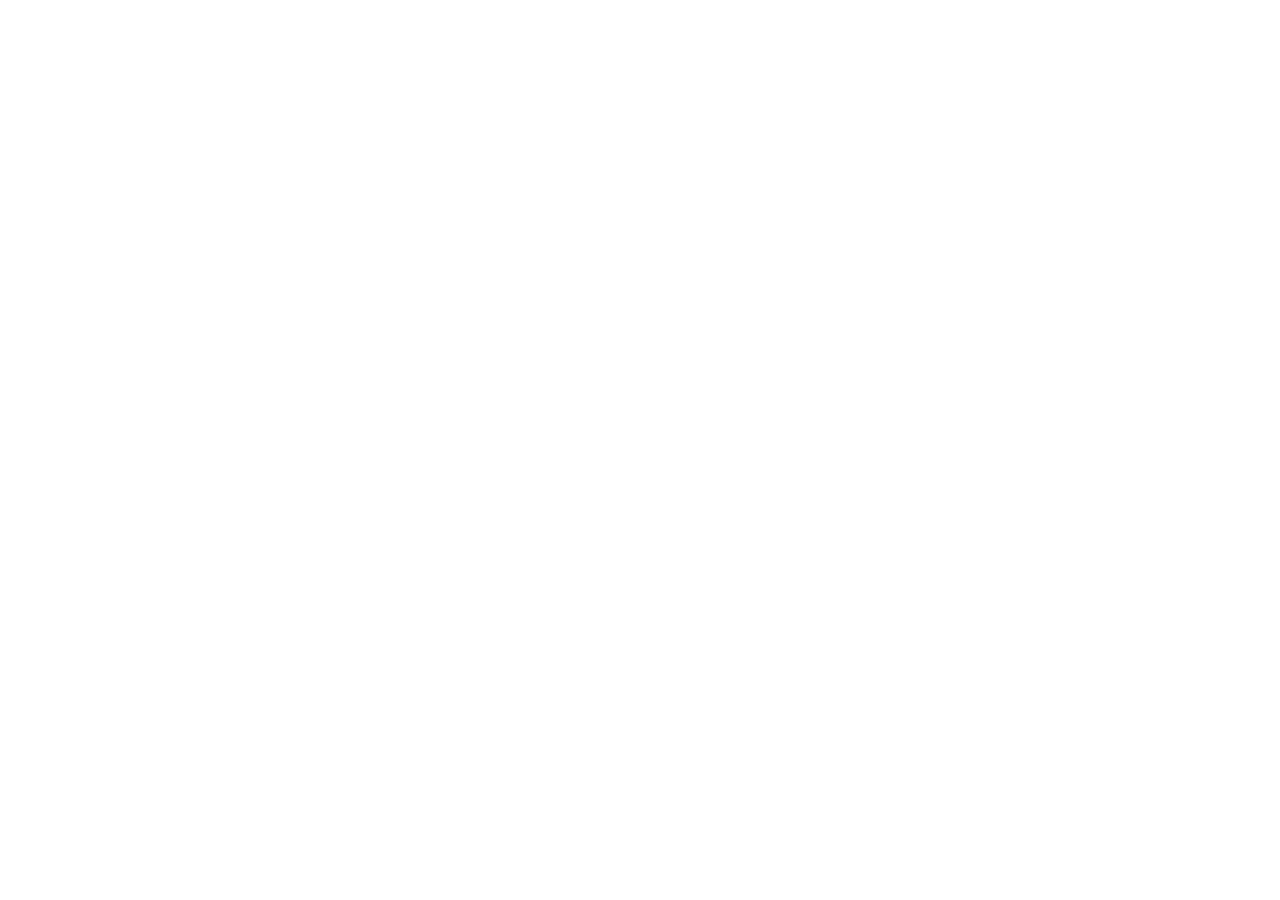
==== index.html @ cd631790 "arquivo index e css." ====
<!DOCTYPE html>
<html lang="pt-br">
<head>
    <meta charset="UTF-8">
    <meta name="viewport" content="width=device-width, initial-scale=1.0">
    <title>Login</title>
    <link rel="stylesheet" href="estilos/style.css">
</head>
<body>
    
</body>
</html>
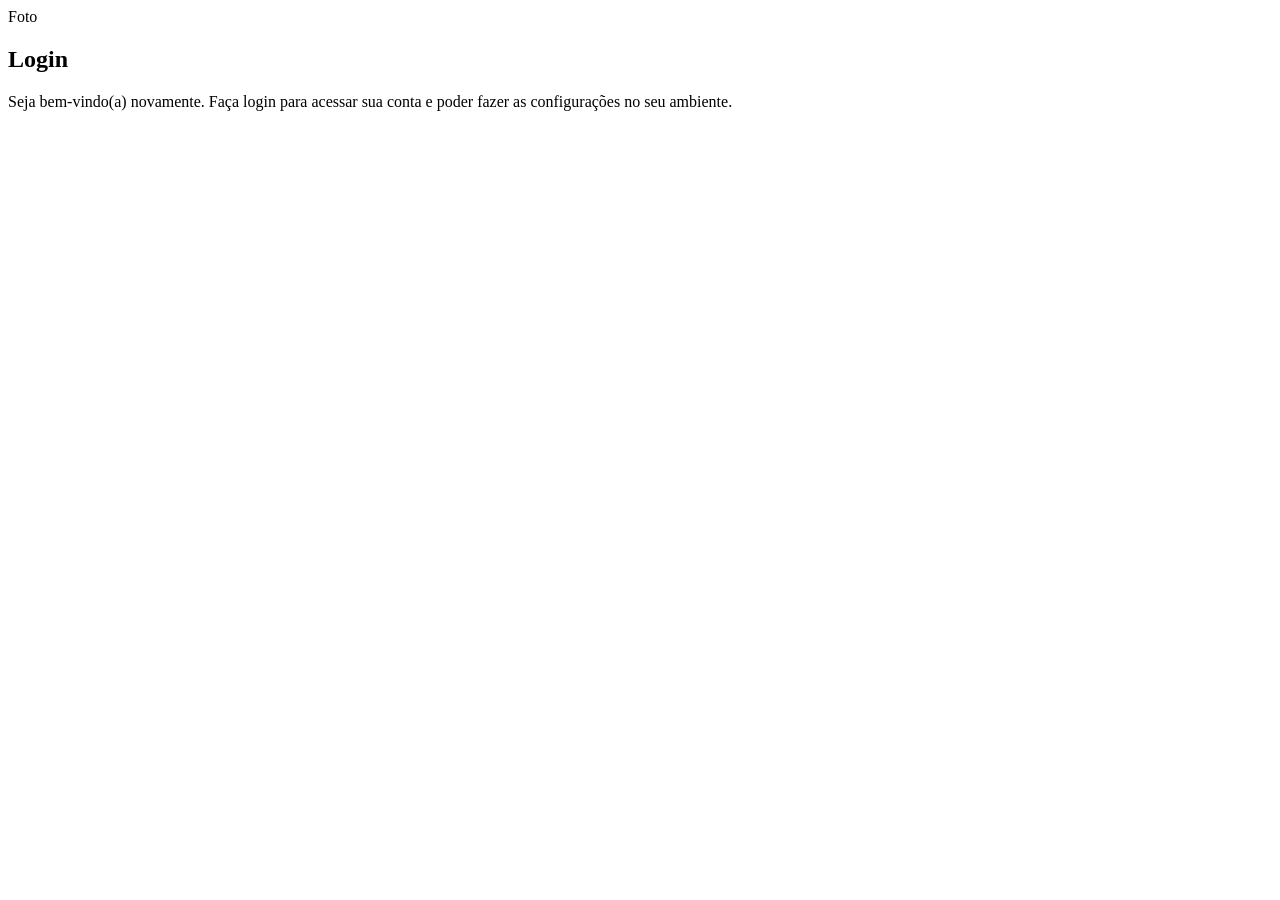
==== commit a73af831: "feito a estrutura básica." ====
--- a/index.html
+++ b/index.html
@@ -7,6 +7,17 @@
     <link rel="stylesheet" href="estilos/style.css">
 </head>
 <body>
-    
+    <main>
+        <section id="login">
+            <div id="imagem">Foto</div>
+            <div id="formulario">
+                <h1>Login</h1>
+                <p>Seja bem-vindo(a) novamente. Faça login para acessar sua conta e poder fazer as configurações no seu ambiente.</p>
+                <form action="login.php" method="post">
+
+                </form>
+            </div>
+        </section>
+    </main>
 </body>
 </html>
--- a/estilos/style.css
+++ b/estilos/style.css
@@ -0,0 +1,7 @@
+@charset "UTF-8";
+
+/*
+    Paleta de cores
+    Verde: #49a09d
+    Lilás: #5f2c82
+*/
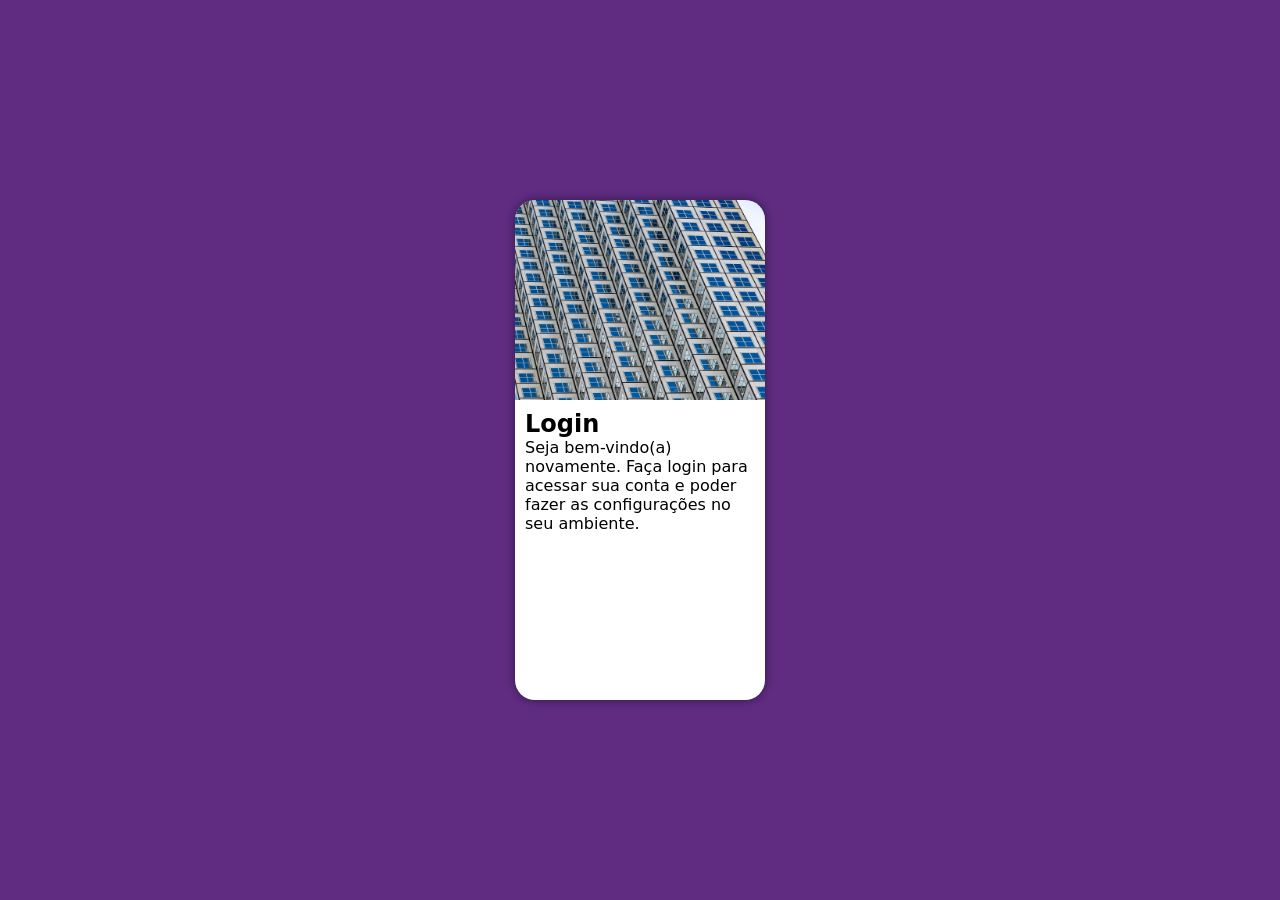
==== commit 4d7de159: "versão mobile first na aula." ====
--- a/index.html
+++ b/index.html
@@ -9,7 +9,7 @@
 <body>
     <main>
         <section id="login">
-            <div id="imagem">Foto</div>
+            <div id="imagem"></div>
             <div id="formulario">
                 <h1>Login</h1>
                 <p>Seja bem-vindo(a) novamente. Faça login para acessar sua conta e poder fazer as configurações no seu ambiente.</p>
--- a/estilos/style.css
+++ b/estilos/style.css
@@ -4,4 +4,49 @@
     Paleta de cores
     Verde: #49a09d
     Lilás: #5f2c82
-*/+*/
+
+* {
+    font-family: system-ui, -apple-system, BlinkMacSystemFont, 'Segoe UI', Roboto, Oxygen, Ubuntu, Cantarell, 'Open Sans', 'Helvetica Neue', sans-serif;
+    padding: 0px;
+    margin: 0px;
+    box-sizing: border-box;
+}
+
+html, body {
+    background-color: #5f2c82;
+    height: 100vh;
+    width: 100vw;
+}
+
+main {
+    position: relative;
+    height: 100vh;
+    width: 100vw;
+}
+
+section#login {
+    position: absolute;
+    top: 50%;
+    left: 50%;
+    transform: translate(-50%, -50%);
+    overflow: hidden;
+    background-color: white;
+    background-position: left bottom;
+    width: 250px;
+    height: 500px;
+    border-radius: 20px;
+    box-shadow: 0px 0px 10px rgba(0, 0, 0, 0.473);
+}
+
+section#login > div#imagem {
+    display: block;
+    background: #5f2c82 url(../imagens/metal.jpg) no-repeat;
+    background-size: cover;
+    height: 200px;
+}
+
+section#login > div#formulario {
+    display: block;
+    padding: 10px;
+}
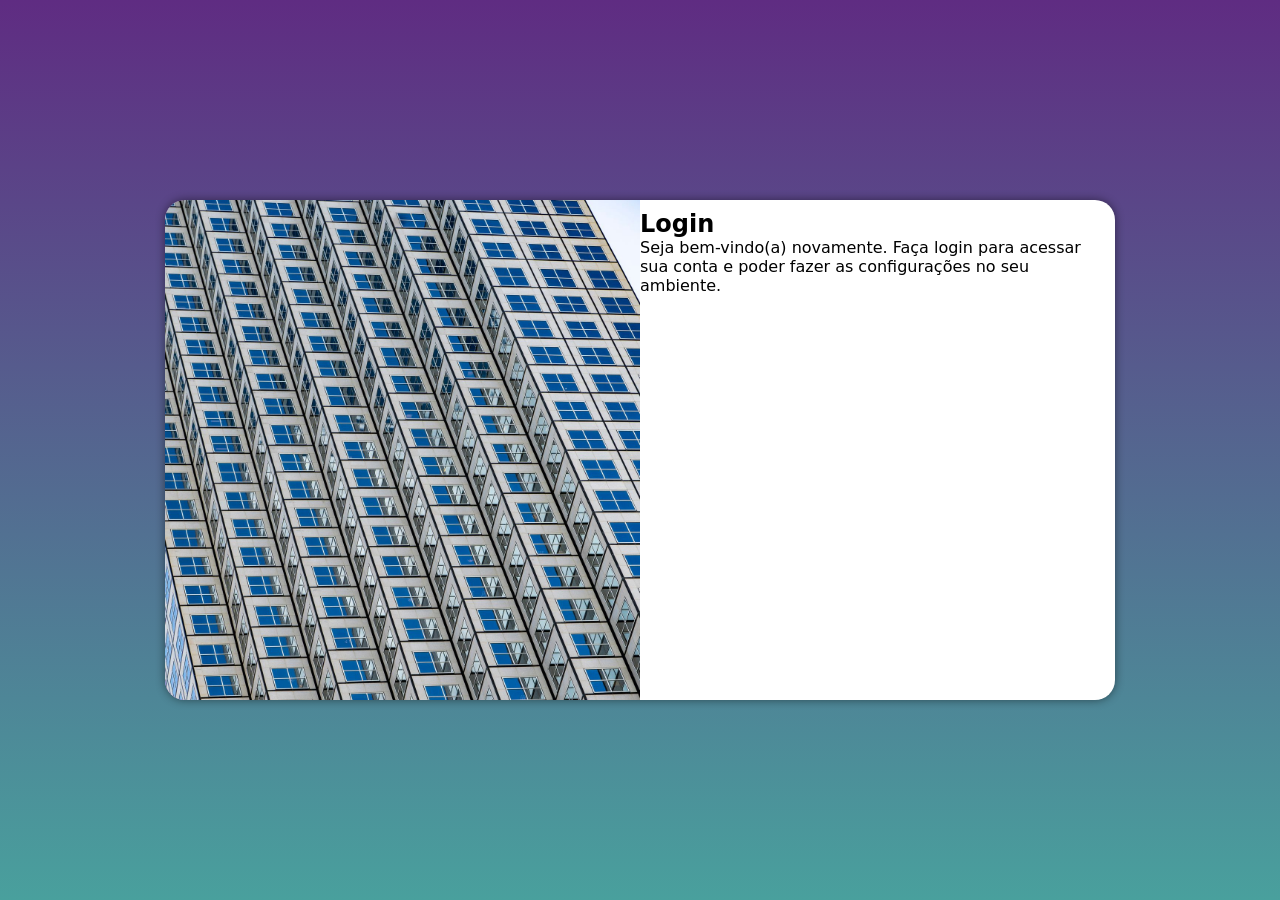
==== commit d652fcc9: "media query para outras telas." ====
--- a/index.html
+++ b/index.html
@@ -5,6 +5,7 @@
     <meta name="viewport" content="width=device-width, initial-scale=1.0">
     <title>Login</title>
     <link rel="stylesheet" href="estilos/style.css">
+    <link rel="stylesheet" href="estilos/media-query.css">
 </head>
 <body>
     <main>
--- a/estilos/style.css
+++ b/estilos/style.css
@@ -31,12 +31,16 @@
     left: 50%;
     transform: translate(-50%, -50%);
     overflow: hidden;
+
     background-color: white;
     background-position: left bottom;
     width: 250px;
     height: 500px;
     border-radius: 20px;
     box-shadow: 0px 0px 10px rgba(0, 0, 0, 0.473);
+
+    transition: width 0.3s, height 0.3s;
+    transition-timing-function: ease;
 }
 
 section#login > div#imagem {
--- a/estilos/media-query.css
+++ b/estilos/media-query.css
@@ -0,0 +1,44 @@
+@charset "UTF-8";
+
+@media screen and (min-width: 768px) and (max-width: 992px) {
+    body {
+        background-image: linear-gradient(to top, #49a09d, #5f2c82);
+    }
+
+    section#login {
+        width: 80vw;
+    }
+
+    section#login > div#imagem {
+        float: left;
+        width: 30%;
+        height: 100%;
+    }
+
+    section#login > div#formulário {
+        float: right;
+        width: 70%;
+    }
+}
+
+
+@media screen and (min-width: 992px) {
+    body {
+        background-image: linear-gradient(to top, #49a09d, #5f2c82);
+    }
+    
+    section#login {
+        width: 950px;
+    }
+
+    section#login > div#imagem {
+        float: left;
+        width: 50%;
+        height: 100%;
+    }
+
+    section#login > div#formulário {
+        float: right;
+        width: 50%;
+    }
+}
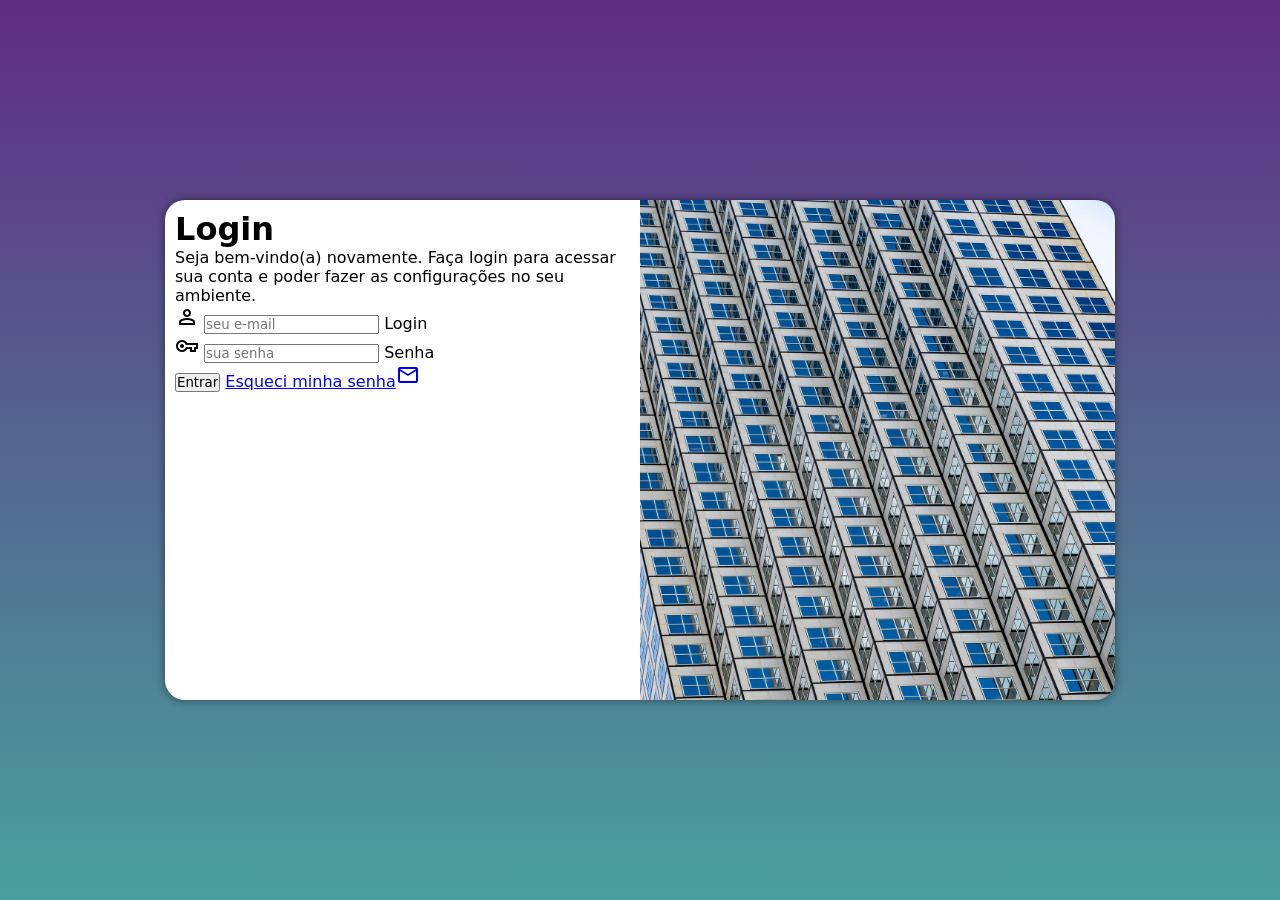
==== commit e58a3a82: "adicionei o formulário." ====
--- a/index.html
+++ b/index.html
@@ -4,6 +4,7 @@
     <meta charset="UTF-8">
     <meta name="viewport" content="width=device-width, initial-scale=1.0">
     <title>Login</title>
+    <link href="https://fonts.googleapis.com/css2?family=Material+Symbols+Outlined" rel="stylesheet" />
     <link rel="stylesheet" href="estilos/style.css">
     <link rel="stylesheet" href="estilos/media-query.css">
 </head>
@@ -14,8 +15,20 @@
             <div id="formulario">
                 <h1>Login</h1>
                 <p>Seja bem-vindo(a) novamente. Faça login para acessar sua conta e poder fazer as configurações no seu ambiente.</p>
-                <form action="login.php" method="post">
+                <form action="login.php" method="post" autocomplete="on">
+                    <div class="campo">
+                        <i class="material-symbols-outlined">person</i>
+                        <input type="email" name="login" id="ilogin" placeholder="seu e-mail" autocomplete="email" required maxlength="30">
+                        <label for="ilogin">Login</label>
+                    </div>
+                    <div class="campo">
+                        <i class="material-symbols-outlined">vpn_key</i>
+                        <input type="password" name="senha" id="isenha" placeholder="sua senha" autocomplete="current-password" required minlength="8" maxlength="20">
+                        <label for="isenha">Senha</label>
+                    </div>
 
+                    <input type="submit" value="Entrar">
+                    <a href="esqueci.html">Esqueci minha senha<span class="material-symbols-outlined">mail</span></a>
                 </form>
             </div>
         </section>
--- a/estilos/media-query.css
+++ b/estilos/media-query.css
@@ -32,13 +32,21 @@
     }
 
     section#login > div#imagem {
-        float: left;
+        float: right;
         width: 50%;
         height: 100%;
     }
 
     section#login > div#formulário {
-        float: right;
+        float: left;
         width: 50%;
     }
+
+    div#formulario > h1 {
+        font-size: 2em;
+    }
+
+    div#formulário > p {
+        font-size: 1.2em;
+    }
 }
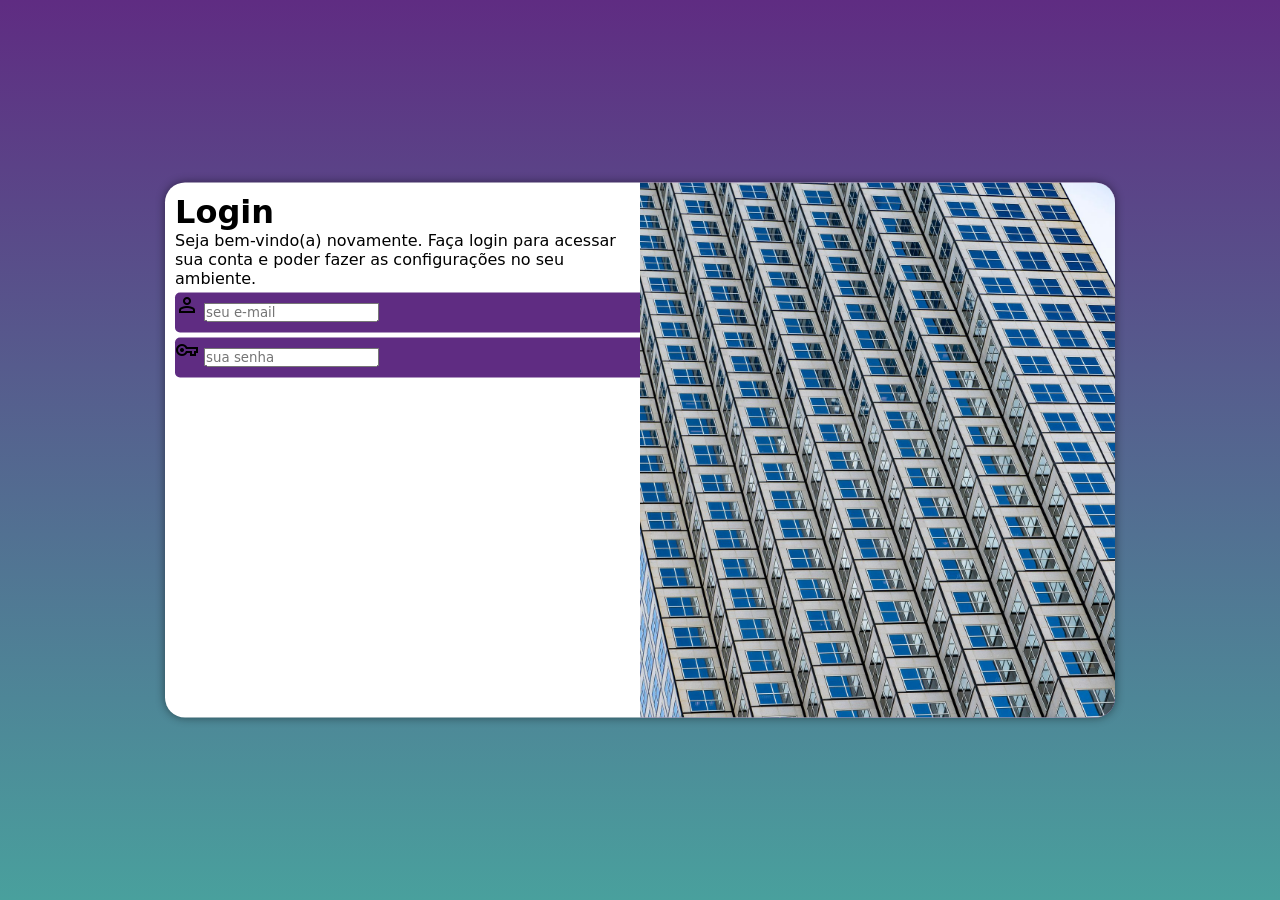
==== commit b2a4aa10: "configurando o estilo do formulário." ====
--- a/index.html
+++ b/index.html
@@ -28,7 +28,7 @@
                     </div>
 
                     <input type="submit" value="Entrar">
-                    <a href="esqueci.html">Esqueci minha senha<span class="material-symbols-outlined">mail</span></a>
+                    <a href="esqueci.html" class="botao">Esqueci minha senha<span class="material-symbols-outlined">mail</span></a>
                 </form>
             </div>
         </section>
--- a/estilos/style.css
+++ b/estilos/style.css
@@ -35,7 +35,7 @@
     background-color: white;
     background-position: left bottom;
     width: 250px;
-    height: 500px;
+    height: 535px;
     border-radius: 20px;
     box-shadow: 0px 0px 10px rgba(0, 0, 0, 0.473);
 
@@ -53,4 +53,56 @@
 section#login > div#formulario {
     display: block;
     padding: 10px;
+}
+
+form > div.campo {
+    background-color: #5f2c82;
+    display: block;
+    width: 100%;
+    height: 40px;
+    border-radius: 5px;
+    margin: 5px 0px;
+}
+
+div.campo > label {
+    display: none;
+}
+
+form > input[type=submit] {
+    display: block;
+    font-size: 1em;
+    width: 100%;
+    height: 40px;
+    background-color: #49a09d;
+    color: white;
+    border: none;
+    border-radius: 5px;
+    cursor: pointer;
+}
+
+form > input[type=submit]:hover {
+    background-color: #295a58;
+}
+
+form > a.botao {
+    display: block;
+    text-align: center;
+    font-size: 1em;
+    width: 100%;
+    height: 40px;
+    padding-top: 5px;
+    margin-top: 5px;
+    background-color: white;
+    color: #295a58;
+    border: 1px solid #49a09d;
+    border-radius: 7px;
+    text-decoration: none;
+}
+
+form > a.botao:hover {
+    background-color: #5dceca;
+}
+
+form > a.botao > i {
+    font-size: 0.8em;
 }
